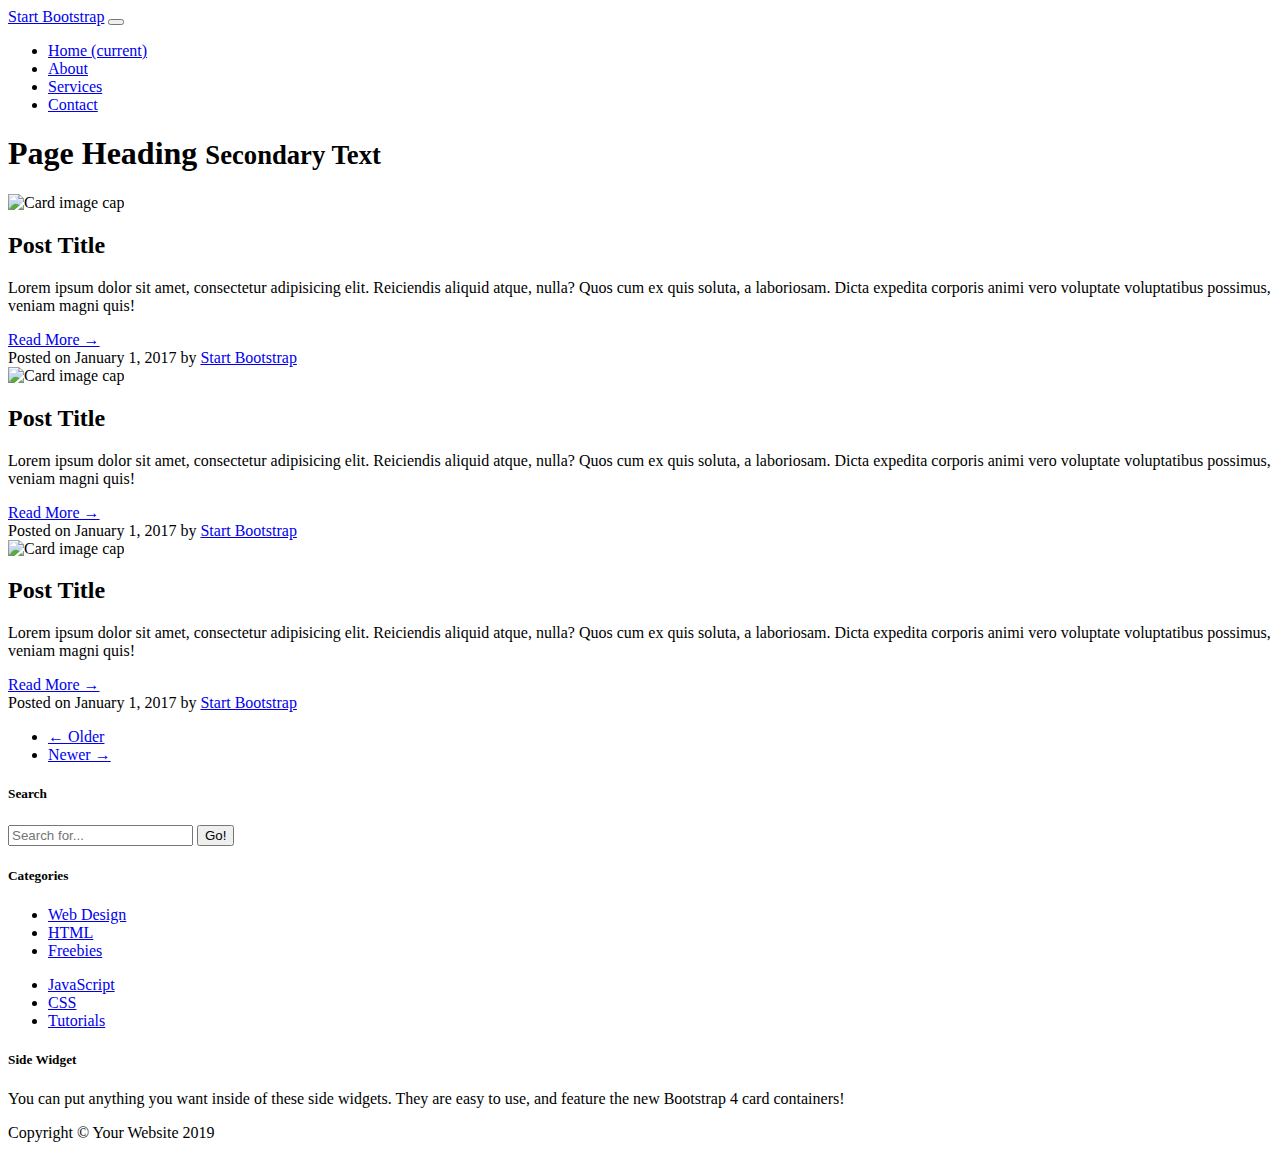
==== instances.html @ 1c1a184b "added blog home and post template" ====
<!DOCTYPE html>
<html lang="en">

<head>

  <meta charset="utf-8">
  <meta name="viewport" content="width=device-width, initial-scale=1, shrink-to-fit=no">
  <meta name="description" content="">
  <meta name="author" content="">

  <title>Blog Home - Start Bootstrap Template</title>

  <!-- Bootstrap core CSS -->
  <link href="vendor blog home/bootstrap/css/bootstrap.min.css" rel="stylesheet">

  <!-- Custom styles for this template -->
  <link href="vendor blog home/bootstrap/css/blog-home.css" rel="stylesheet">

</head>

<body>

  <!-- Navigation -->
  <nav class="navbar navbar-expand-lg navbar-dark bg-dark fixed-top">
    <div class="container">
      <a class="navbar-brand" href="#">Start Bootstrap</a>
      <button class="navbar-toggler" type="button" data-toggle="collapse" data-target="#navbarResponsive" aria-controls="navbarResponsive" aria-expanded="false" aria-label="Toggle navigation">
        <span class="navbar-toggler-icon"></span>
      </button>
      <div class="collapse navbar-collapse" id="navbarResponsive">
        <ul class="navbar-nav ml-auto">
          <li class="nav-item active">
            <a class="nav-link" href="#">Home
              <span class="sr-only">(current)</span>
            </a>
          </li>
          <li class="nav-item">
            <a class="nav-link" href="#">About</a>
          </li>
          <li class="nav-item">
            <a class="nav-link" href="#">Services</a>
          </li>
          <li class="nav-item">
            <a class="nav-link" href="#">Contact</a>
          </li>
        </ul>
      </div>
    </div>
  </nav>

  <!-- Page Content -->
  <div class="container">

    <div class="row">

      <!-- Blog Entries Column -->
      <div class="col-md-8">

        <h1 class="my-4">Page Heading
          <small>Secondary Text</small>
        </h1>

        <!-- Blog Post -->
        <div class="card mb-4">
          <img class="card-img-top" src="http://placehold.it/750x300" alt="Card image cap">
          <div class="card-body">
            <h2 class="card-title">Post Title</h2>
            <p class="card-text">Lorem ipsum dolor sit amet, consectetur adipisicing elit. Reiciendis aliquid atque, nulla? Quos cum ex quis soluta, a laboriosam. Dicta expedita corporis animi vero voluptate voluptatibus possimus, veniam magni quis!</p>
            <a href="#" class="btn btn-primary">Read More &rarr;</a>
          </div>
          <div class="card-footer text-muted">
            Posted on January 1, 2017 by
            <a href="#">Start Bootstrap</a>
          </div>
        </div>

        <!-- Blog Post -->
        <div class="card mb-4">
          <img class="card-img-top" src="http://placehold.it/750x300" alt="Card image cap">
          <div class="card-body">
            <h2 class="card-title">Post Title</h2>
            <p class="card-text">Lorem ipsum dolor sit amet, consectetur adipisicing elit. Reiciendis aliquid atque, nulla? Quos cum ex quis soluta, a laboriosam. Dicta expedita corporis animi vero voluptate voluptatibus possimus, veniam magni quis!</p>
            <a href="#" class="btn btn-primary">Read More &rarr;</a>
          </div>
          <div class="card-footer text-muted">
            Posted on January 1, 2017 by
            <a href="#">Start Bootstrap</a>
          </div>
        </div>

        <!-- Blog Post -->
        <div class="card mb-4">
          <img class="card-img-top" src="http://placehold.it/750x300" alt="Card image cap">
          <div class="card-body">
            <h2 class="card-title">Post Title</h2>
            <p class="card-text">Lorem ipsum dolor sit amet, consectetur adipisicing elit. Reiciendis aliquid atque, nulla? Quos cum ex quis soluta, a laboriosam. Dicta expedita corporis animi vero voluptate voluptatibus possimus, veniam magni quis!</p>
            <a href="#" class="btn btn-primary">Read More &rarr;</a>
          </div>
          <div class="card-footer text-muted">
            Posted on January 1, 2017 by
            <a href="#">Start Bootstrap</a>
          </div>
        </div>

        <!-- Pagination -->
        <ul class="pagination justify-content-center mb-4">
          <li class="page-item">
            <a class="page-link" href="#">&larr; Older</a>
          </li>
          <li class="page-item disabled">
            <a class="page-link" href="#">Newer &rarr;</a>
          </li>
        </ul>

      </div>

      <!-- Sidebar Widgets Column -->
      <div class="col-md-4">

        <!-- Search Widget -->
        <div class="card my-4">
          <h5 class="card-header">Search</h5>
          <div class="card-body">
            <div class="input-group">
              <input type="text" class="form-control" placeholder="Search for...">
              <span class="input-group-btn">
                <button class="btn btn-secondary" type="button">Go!</button>
              </span>
            </div>
          </div>
        </div>

        <!-- Categories Widget -->
        <div class="card my-4">
          <h5 class="card-header">Categories</h5>
          <div class="card-body">
            <div class="row">
              <div class="col-lg-6">
                <ul class="list-unstyled mb-0">
                  <li>
                    <a href="#">Web Design</a>
                  </li>
                  <li>
                    <a href="#">HTML</a>
                  </li>
                  <li>
                    <a href="#">Freebies</a>
                  </li>
                </ul>
              </div>
              <div class="col-lg-6">
                <ul class="list-unstyled mb-0">
                  <li>
                    <a href="#">JavaScript</a>
                  </li>
                  <li>
                    <a href="#">CSS</a>
                  </li>
                  <li>
                    <a href="#">Tutorials</a>
                  </li>
                </ul>
              </div>
            </div>
          </div>
        </div>

        <!-- Side Widget -->
        <div class="card my-4">
          <h5 class="card-header">Side Widget</h5>
          <div class="card-body">
            You can put anything you want inside of these side widgets. They are easy to use, and feature the new Bootstrap 4 card containers!
          </div>
        </div>

      </div>

    </div>
    <!-- /.row -->

  </div>
  <!-- /.container -->

  <!-- Footer -->
  <footer class="py-5 bg-dark">
    <div class="container">
      <p class="m-0 text-center text-white">Copyright &copy; Your Website 2019</p>
    </div>
    <!-- /.container -->
  </footer>

  <!-- Bootstrap core JavaScript -->
  <script src="vendor blog home/jquery/jquery.min.js"></script>
  <script src="vendor blog home/bootstrap/js/bootstrap.bundle.min.js"></script>

</body>

</html>
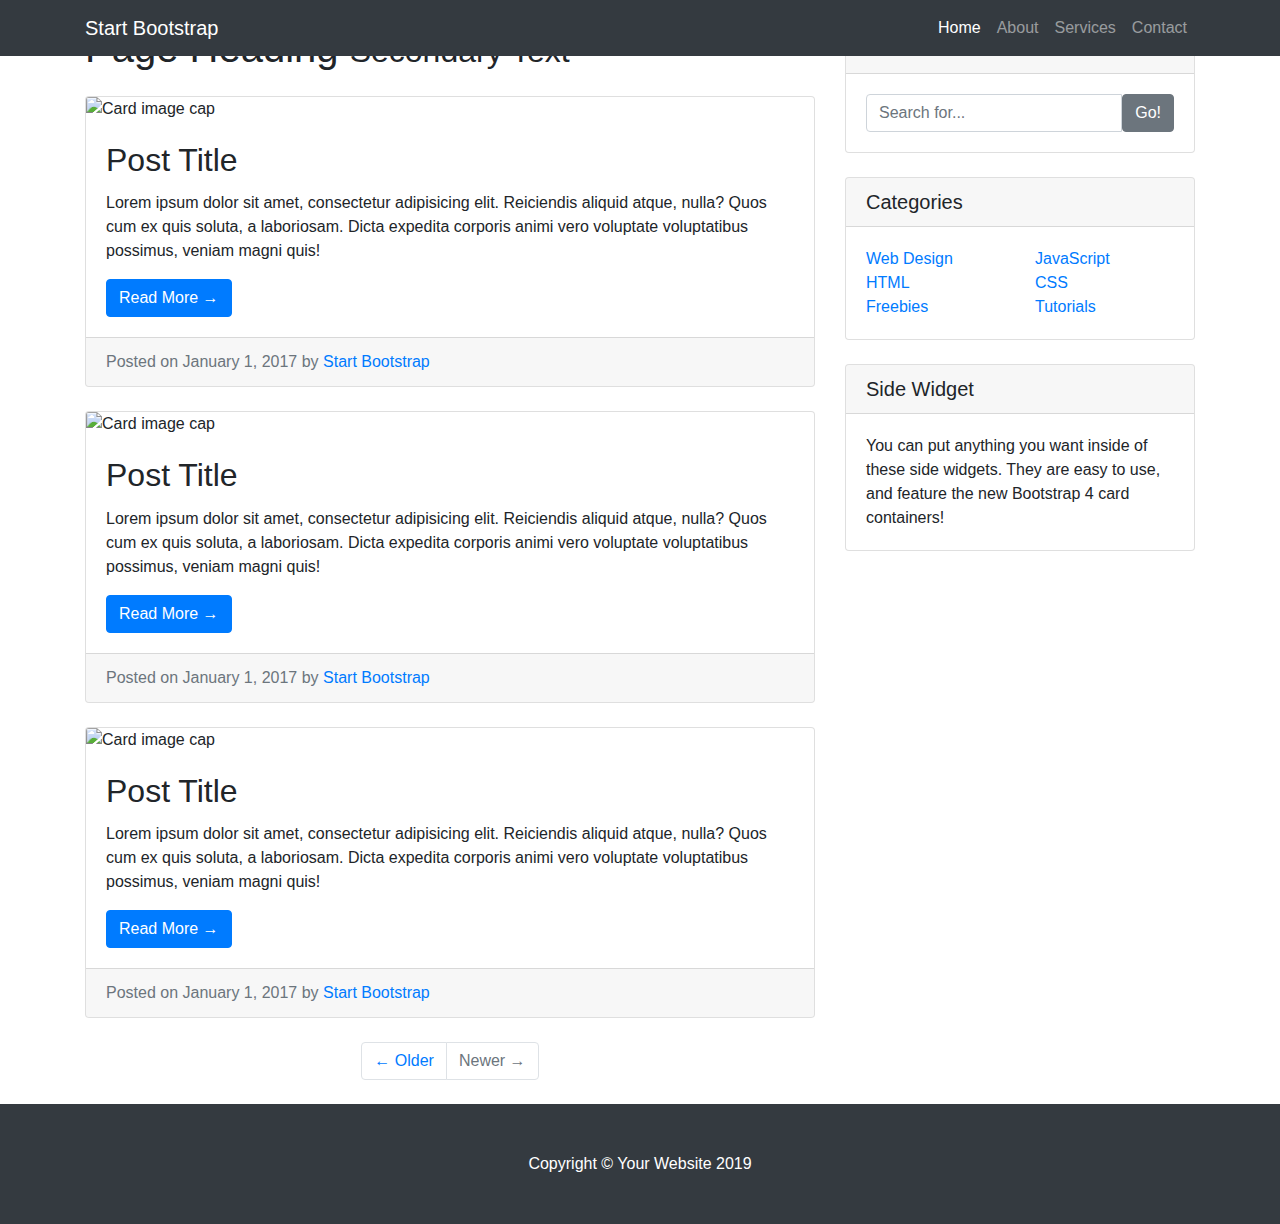
==== commit c999d9df: "added link to blog post" ====
--- a/instances.html
+++ b/instances.html
@@ -31,7 +31,7 @@
       <div class="collapse navbar-collapse" id="navbarResponsive">
         <ul class="navbar-nav ml-auto">
           <li class="nav-item active">
-            <a class="nav-link" href="#">Home
+            <a class="nav-link" href="blog post.html">Home
               <span class="sr-only">(current)</span>
             </a>
           </li>
